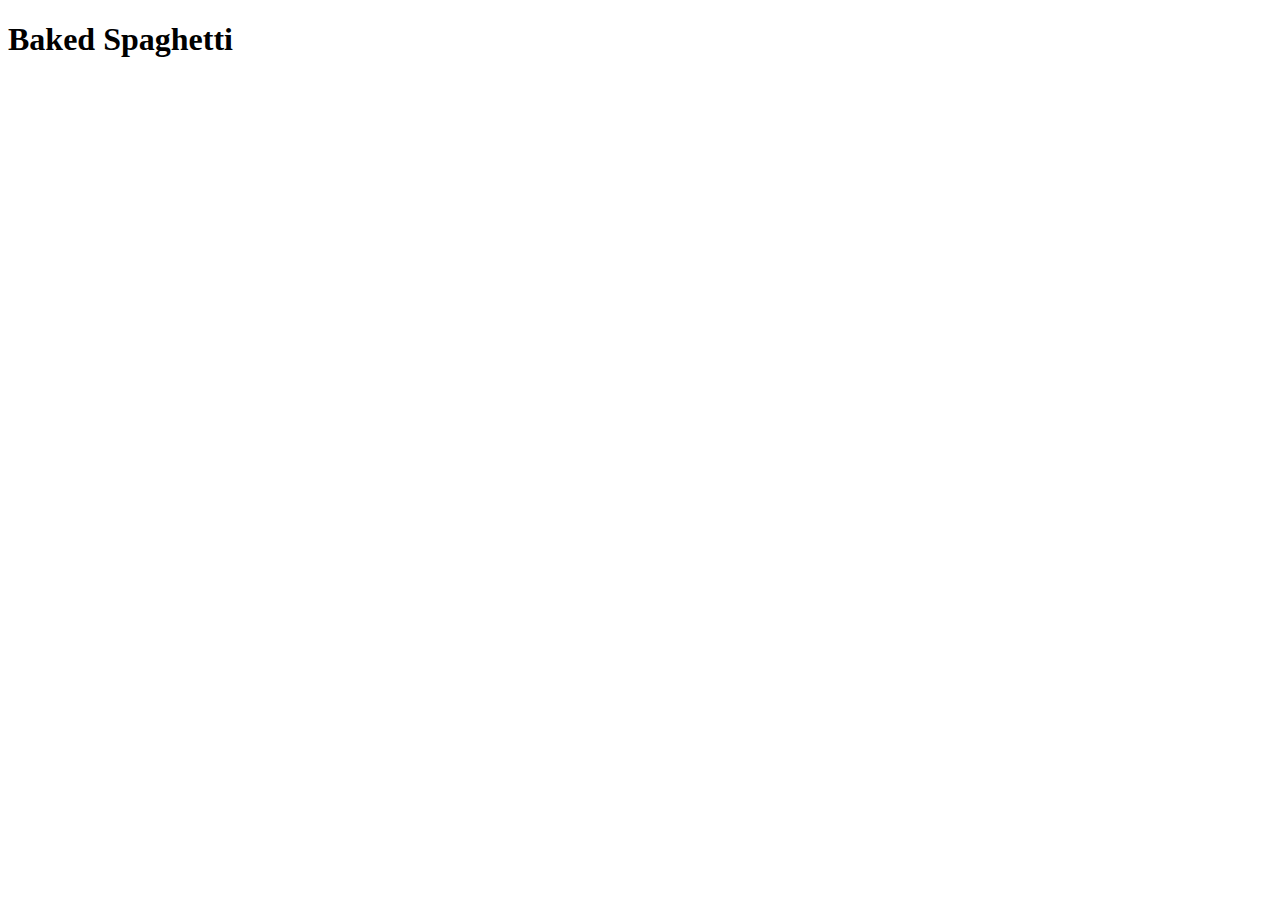
==== recipes/BakedSpaghetti.html @ e54dee02 "Created first structure of the web, added a description to README file and created first recipe" ====
<!DOCTYPE html>
<html lang="en">
<head>
    <meta charset="UTF-8">
    <meta http-equiv="X-UA-Compatible" content="IE=edge">
    <meta name="viewport" content="width=device-width, initial-scale=1.0">
    <title>Baked Spaghetti</title>
</head>
<body>
    <h1>Baked Spaghetti</h1>
</body>
</html>
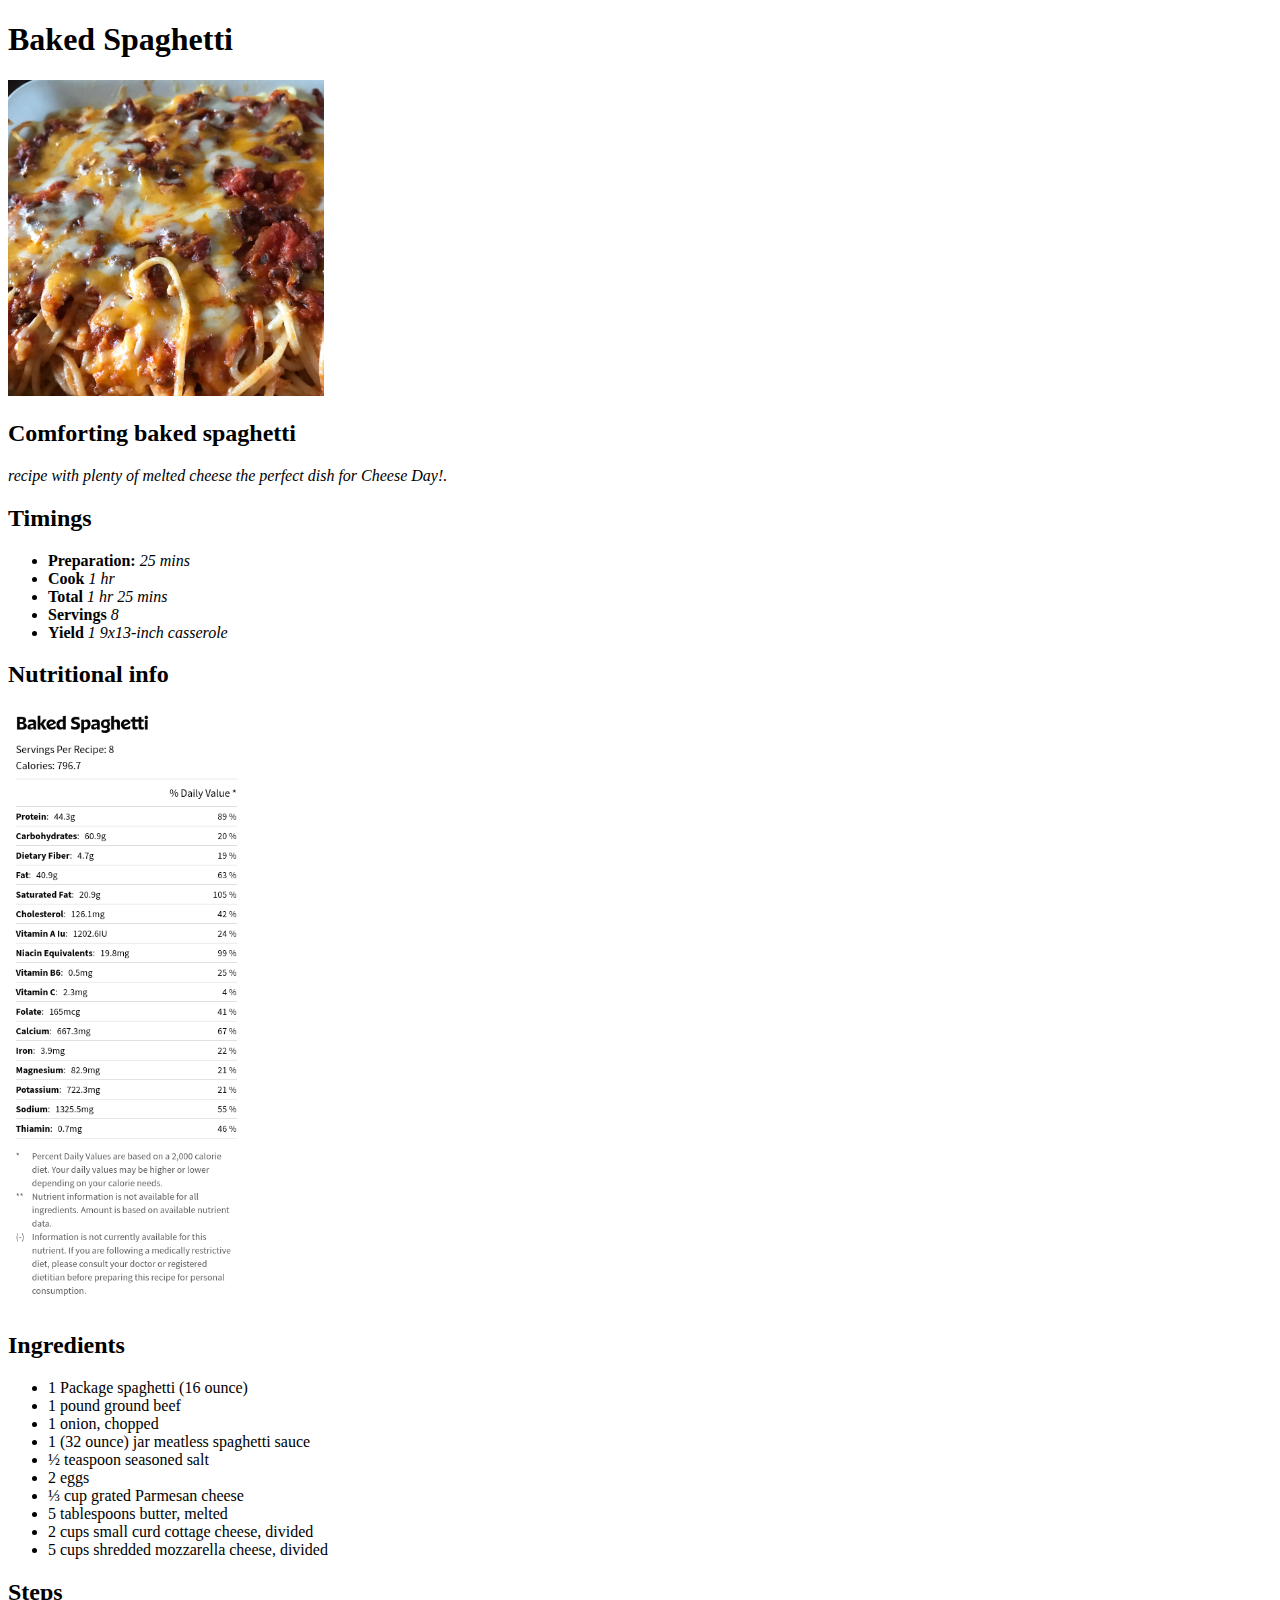
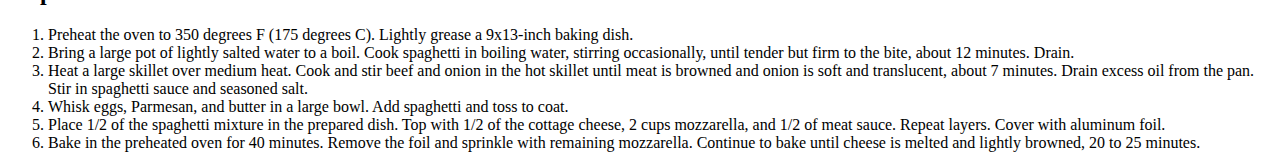
==== commit 73f709ab: "Modified README for fitting the new necessities from concept to content created image folder for bet" ====
--- a/recipes/BakedSpaghetti.html
+++ b/recipes/BakedSpaghetti.html
@@ -4,9 +4,69 @@
     <meta charset="UTF-8">
     <meta http-equiv="X-UA-Compatible" content="IE=edge">
     <meta name="viewport" content="width=device-width, initial-scale=1.0">
-    <title>Baked Spaghetti</title>
+    <title>Baked Spaghetti Recipe</title>
 </head>
 <body>
     <h1>Baked Spaghetti</h1>
+    <img src="../images/BakedSpaghetti.jpeg" alt="Baked Spaghetti photo" style="width: 25%">
+    <p>
+        <h2>Comforting baked spaghetti</h2>
+        <em>recipe with plenty of melted cheese the perfect dish for Cheese Day!.</em>
+    </p>
+    <p>
+        <h2>Timings</h2>
+        <ul>
+            <li>
+                <strong>Preparation:</strong> 
+                <em>25 mins</em>
+            </li>
+            <li>
+                <strong>Cook</strong> 
+                <em>1 hr</em>
+            </li>
+            <li>
+                <strong>Total</strong> 
+                <em>1 hr 25 mins</em>
+            </li>
+            <li>
+                <strong>Servings</strong> 
+                <em>8</em>
+            </li>
+            <li>
+                <strong>Yield</strong> 
+                <em>1 9x13-inch casserole</em>
+            </li>
+        </ul>
+    </p>
+    <p>
+        <h2>Nutritional info</h2>
+        <img src="../images/BakedSpaghetti_NI.png" alt="Baked Spaghetti Nutritional Info" style="height: 600px;">
+    </p>
+    <p>
+        <h2>Ingredients</h2>
+        <ul>
+            <li>1 Package spaghetti (16 ounce)</li>
+            <li>1 pound ground beef</li>
+            <li>1 onion, chopped</li>
+            <li>1 (32 ounce) jar meatless spaghetti sauce</li>
+            <li>½ teaspoon seasoned salt</li>
+            <li>2 eggs</li>
+            <li>⅓ cup grated Parmesan cheese</li>
+            <li>5 tablespoons butter, melted</li>
+            <li>2 cups small curd cottage cheese, divided</li>
+            <li>5 cups shredded mozzarella cheese, divided</li>
+        </ul>
+    </p>
+    <p>
+        <h2>Steps</h2>
+        <ol>
+            <li>Preheat the oven to 350 degrees F (175 degrees C). Lightly grease a 9x13-inch baking dish.</li>
+            <li>Bring a large pot of lightly salted water to a boil. Cook spaghetti in boiling water, stirring occasionally, until tender but firm to the bite, about 12 minutes. Drain.</li>
+            <li>Heat a large skillet over medium heat. Cook and stir beef and onion in the hot skillet until meat is browned and onion is soft and translucent, about 7 minutes. Drain excess oil from the pan. Stir in spaghetti sauce and seasoned salt.</li>
+            <li>Whisk eggs, Parmesan, and butter in a large bowl. Add spaghetti and toss to coat.</li>
+            <li>Place 1/2 of the spaghetti mixture in the prepared dish. Top with 1/2 of the cottage cheese, 2 cups mozzarella, and 1/2 of meat sauce. Repeat layers. Cover with aluminum foil.</li>
+            <li>Bake in the preheated oven for 40 minutes. Remove the foil and sprinkle with remaining mozzarella. Continue to bake until cheese is melted and lightly browned, 20 to 25 minutes.</li>
+        </ol>
+    </p>
 </body>
 </html>